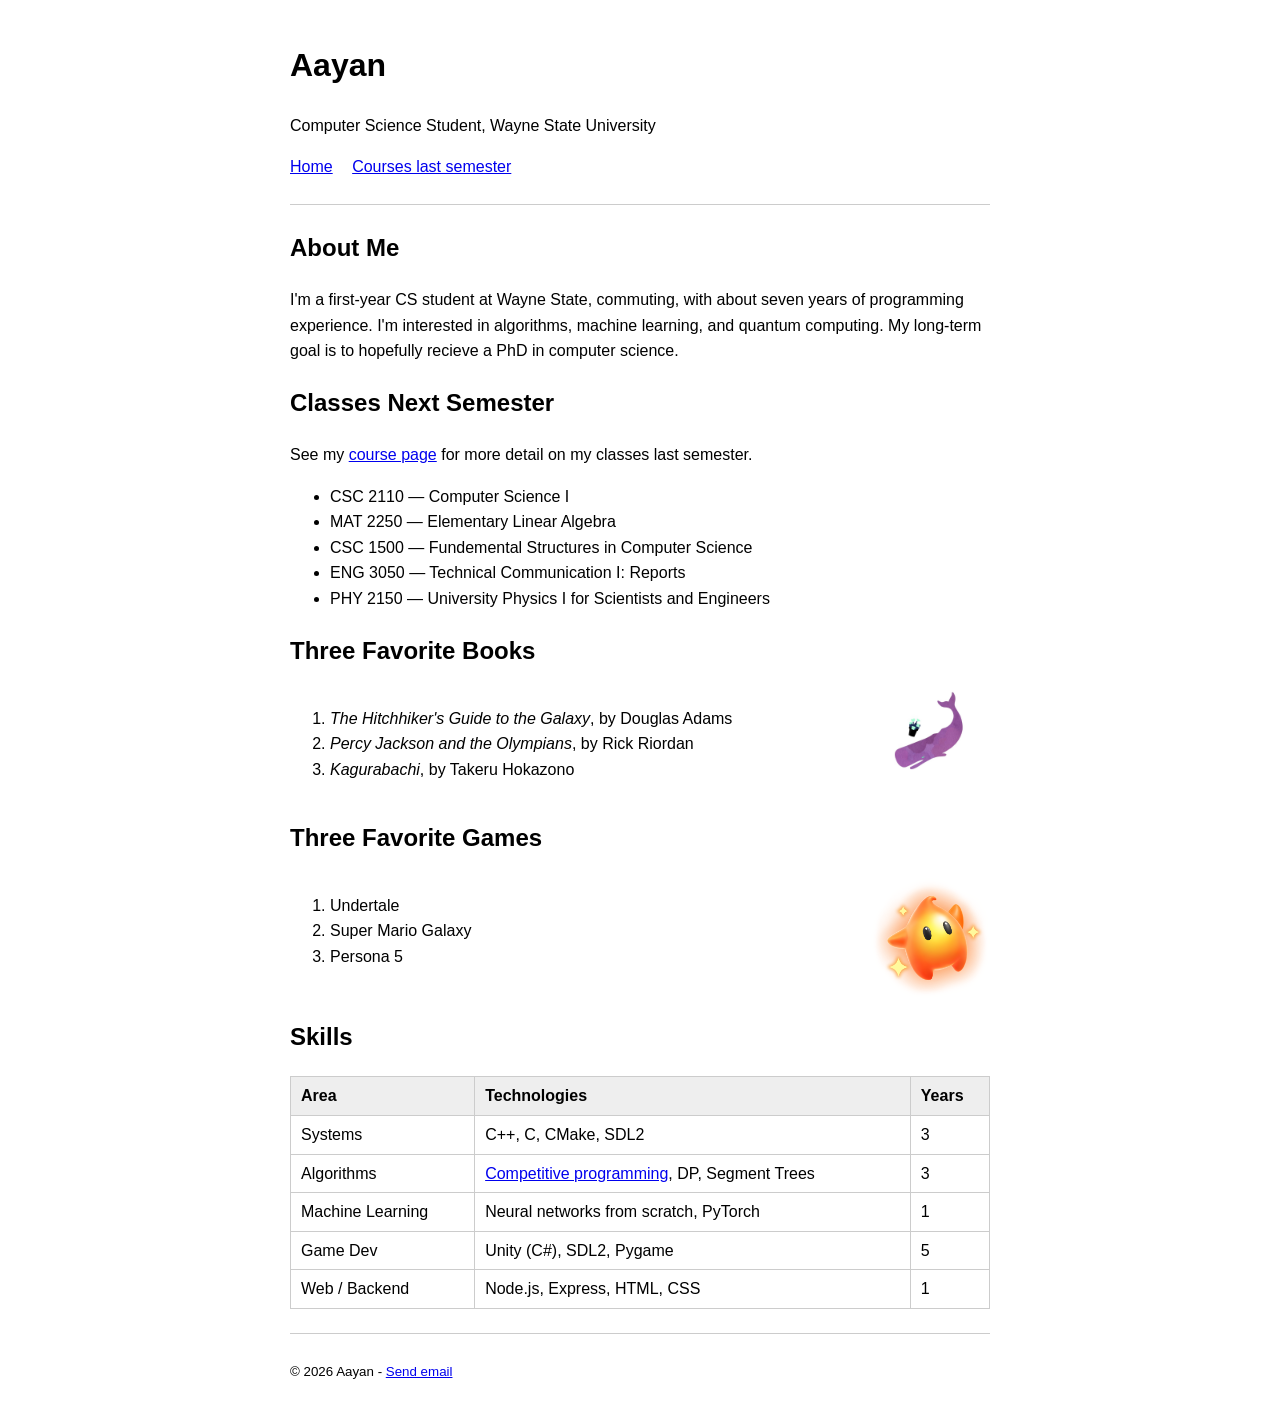
==== index.html @ c1e8344d "Initial commit" ====
<!DOCTYPE html>
<html lang="en">
<head>
  <meta charset="UTF-8">
  <title>Aayan - Home</title>
  <link rel="stylesheet" href="style.css">
</head>
<body>

  <h1>Aayan</h1>
  <p>Computer Science Student, Wayne State University</p>

  <nav>
    <a href="index.html">Home</a>
    <a href="courses.html">Courses last semester</a>
  </nav>

  <hr>

  <h2>About Me</h2>
  <p>
    I'm a first-year CS student at Wayne State, commuting, with about seven years of
    programming experience. I'm interested in algorithms, machine learning, and quantum computing. My long-term goal is to hopefully
    recieve a PhD in computer science.
  </p>

  <h2>Classes Next Semester</h2>
  <p>See my <a href="courses.html">course page</a> for more detail on my classes last semester.</p>
  <ul>
    <li>CSC 2110 — Computer Science I</li>
    <li>MAT 2250 — Elementary Linear Algebra</li>
    <li>CSC 1500 — Fundemental Structures in Computer Science</li>
    <li>ENG 3050 — Technical Communication I: Reports</li>
    <li>PHY 2150 — University Physics I for Scientists and Engineers</li>
  </ul>

  <h2>Three Favorite Books</h2>
  <div style="display: flex; align-items: flex-start; justify-content: space-between; gap: 20px;">
    <ol>
      <li><em>The Hitchhiker's Guide to the Galaxy</em>, by Douglas Adams</li>
      <li><em>Percy Jackson and the Olympians</em>, by Rick Riordan</li>
      <li><em>Kagurabachi</em>, by Takeru Hokazono</li>
    </ol>
    <img src="wale.avif" alt="Whale Image" width="120">
  </div>

  <h2>Three Favorite Games</h2>
  <div style="display: flex; align-items: flex-start; justify-content: space-between; gap: 20px;">
    <ol>
      <li>Undertale</li>
      <li>Super Mario Galaxy</li>
      <li>Persona 5</li>
    </ol>
    <img src="luma.png" alt="Luma Image" width="120">
  </div>

  <h2>Skills</h2>
  <table>
    <tr>
      <th>Area</th>
      <th>Technologies</th>
      <th>Years</th>
    </tr>
    <tr>
      <td>Systems</td>
      <td>C++, C, CMake, SDL2</td>
      <td>3</td>
    </tr>
    <tr>
      <td>Algorithms</td>
      <td><a href="https://en.wikipedia.org/wiki/Competitive_programming" target="_blank">Competitive programming</a>, DP, Segment Trees</td>
      <td>3</td>
    </tr>
    <tr>
      <td>Machine Learning</td>
      <td>Neural networks from scratch, PyTorch</td>
      <td>1</td>
    </tr>
    <tr>
      <td>Game Dev</td>
      <td>Unity (C#), SDL2, Pygame</td>
      <td>5</td>
    </tr>
    <tr>
      <td>Web / Backend</td>
      <td>Node.js, Express, HTML, CSS</td>
      <td>1</td>
    </tr>
  </table>

  <hr>
  <p><small>&copy; 2026 Aayan - <a href="mailto:ia1768@.wayne.edu">Send email</a></small></p>

</body>
</html>
---- style.css ----
body {
  font-family: sans-serif;
  max-width: 700px;
  margin: 40px auto;
  padding: 0 20px;
  line-height: 1.6;
}

nav {
  margin-bottom: 20px;
}

nav a {
  margin-right: 15px;
}

table {
  border-collapse: collapse;
  width: 100%;
}

th, td {
  border: 1px solid #ccc;
  padding: 6px 10px;
  text-align: left;
}

th {
  background-color: #eee;
}

hr {
  border: none;
  border-top: 1px solid #ccc;
  margin: 24px 0;
}
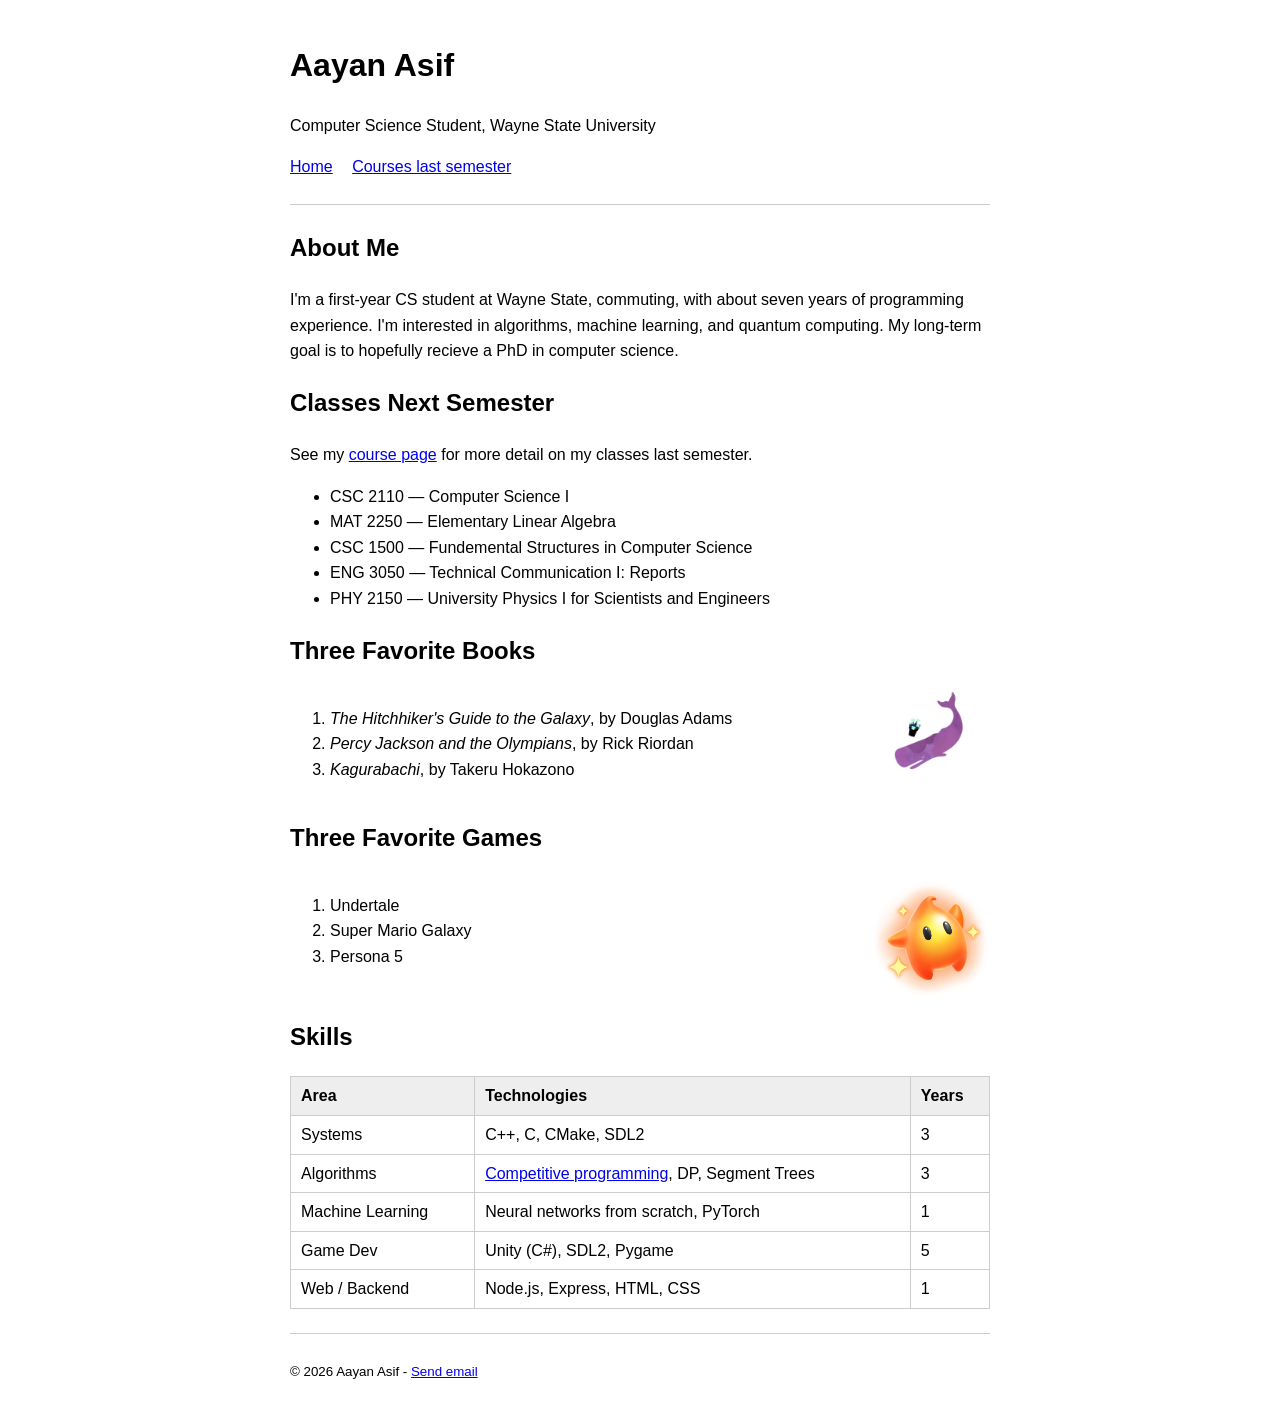
==== commit b68c4dd8: "Add full name" ====
--- a/index.html
+++ b/index.html
@@ -2,12 +2,12 @@
 <html lang="en">
 <head>
   <meta charset="UTF-8">
-  <title>Aayan - Home</title>
+  <title>Aayan Asif - Home</title>
   <link rel="stylesheet" href="style.css">
 </head>
 <body>
 
-  <h1>Aayan</h1>
+  <h1>Aayan Asif</h1>
   <p>Computer Science Student, Wayne State University</p>
 
   <nav>
@@ -89,7 +89,7 @@
   </table>
 
   <hr>
-  <p><small>&copy; 2026 Aayan - <a href="mailto:ia1768@.wayne.edu">Send email</a></small></p>
+  <p><small>&copy; 2026 Aayan Asif - <a href="mailto:ia1768@.wayne.edu">Send email</a></small></p>
 
 </body>
 </html>
